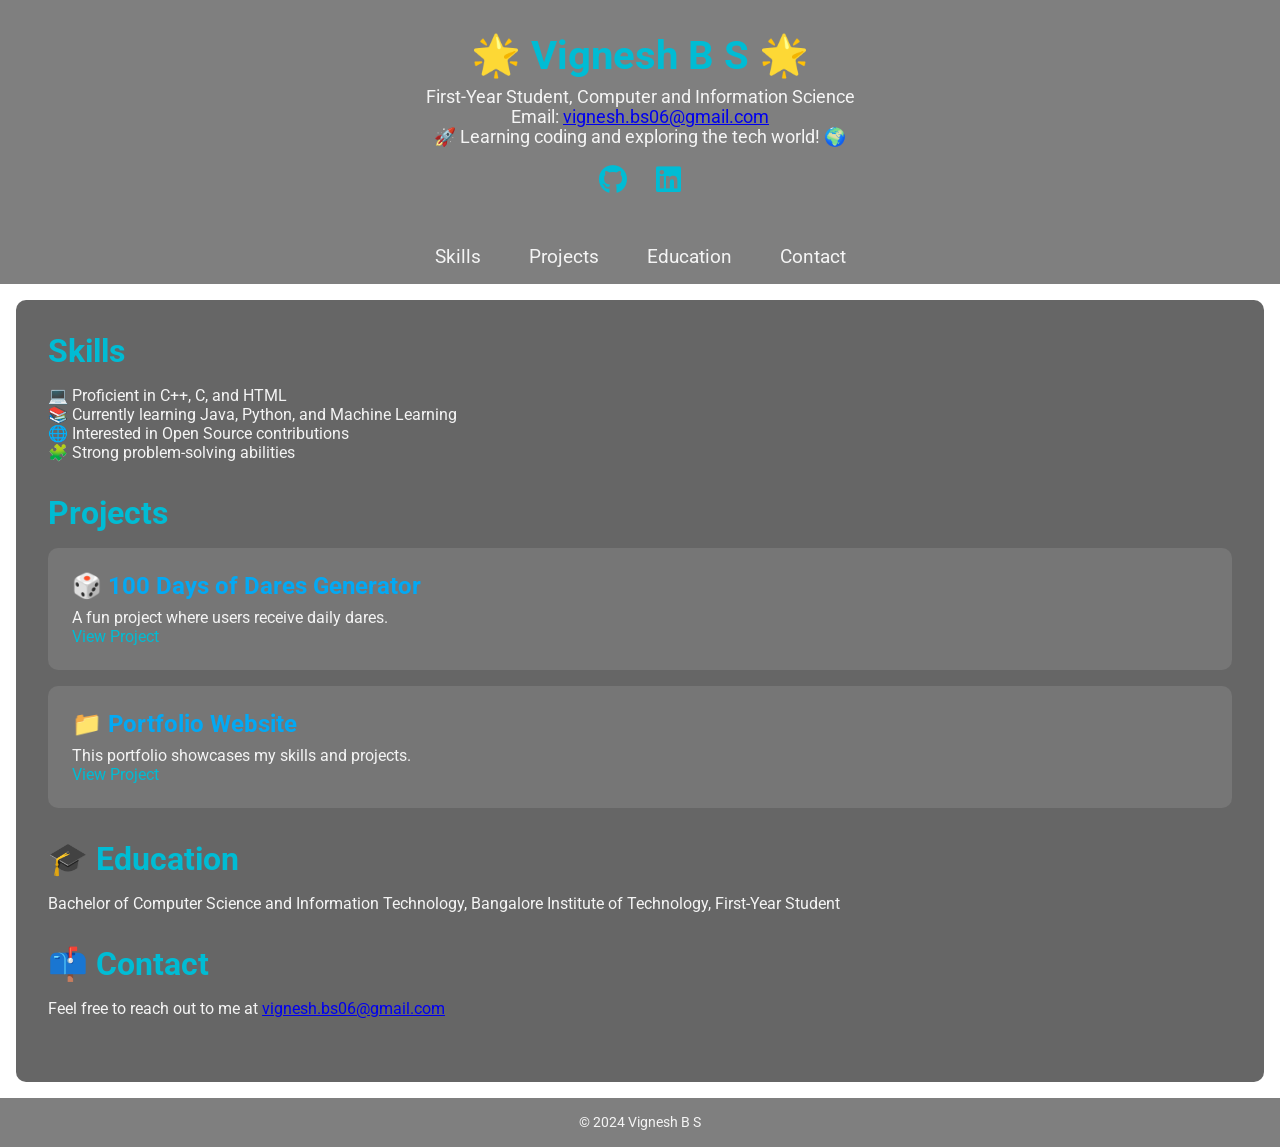
==== index.html @ 68dcb0f1 "rename Portfolio.html to index.html" ====
<!DOCTYPE html>
<html lang="en">
<head>
    <meta charset="UTF-8">
    <meta name="viewport" content="width=device-width, initial-scale=1.0">
    <title>Vignesh B S - Portfolio</title>
    <link rel="stylesheet" href="Portfolio.css">
    <link href="https://fonts.googleapis.com/css2?family=Roboto:wght@400;700&display=swap" rel="stylesheet">
    <link rel="stylesheet" href="https://cdnjs.cloudflare.com/ajax/libs/font-awesome/6.0.0-beta3/css/all.min.css">
</head>
<body>
    <header>
        <h1>🌟 Vignesh B S 🌟</h1>
        <p>First-Year Student, Computer and Information Science</p>
        <p>Email: <a href="mailto:vignesh.bs06@gmail.com">vignesh.bs06@gmail.com</a></p>
        <p>🚀 Learning coding and exploring the tech world! 🌍</p>
        <div class="social-links">
            <a href="https://github.com/vigneshbs33" target="_blank" class="social-icon github"><i class="fab fa-github"></i></a>
            <a href="https://www.linkedin.com/in/vignesh-b-s-ba9ba5329" target="_blank" class="social-icon linkedin"><i class="fab fa-linkedin"></i></a>
        </div>
    </header>
    <nav>
        <ul>
            <li><a href="#skills">Skills</a></li>
            <li><a href="#projects">Projects</a></li>
            <li><a href="#education">Education</a></li>
            <li><a href="#contact">Contact</a></li>
        </ul>
    </nav>
    <main>
        <section id="skills">
            <h2>Skills</h2>
            <ul>
                <li>💻 Proficient in C++, C, and HTML</li>
                <li>📚 Currently learning Java, Python, and Machine Learning</li>
                <li>🌐 Interested in Open Source contributions</li>
                <li>🧩 Strong problem-solving abilities</li>
            </ul>
        </section>
        <section id="projects">
            <h2>Projects</h2>
            <div class="projects-container">
                <div class="project-card">
                    <h3>🎲 100 Days of Dares Generator</h3>
                    <p>A fun project where users receive daily dares.</p>
                    <a href="https://github.com/vigneshbs33/100-days-of-dares-p1-for-learning-" target="_blank">View Project</a>
                </div>
                <div class="project-card">
                    <h3>📁 Portfolio Website</h3>
                    <p>This portfolio showcases my skills and projects.</p>
                    <a href="#" target="_blank">View Project</a>
                </div>
            </div>
        </section>
        <section id="education">
            <h2>🎓 Education</h2>
            <p>Bachelor of Computer Science and Information Technology, Bangalore Institute of Technology, First-Year Student</p>
        </section>
        <section id="contact">
            <h2>📫 Contact</h2>
            <p>Feel free to reach out to me at <a href="mailto:vignesh.bs06@gmail.com">vignesh.bs06@gmail.com</a></p>
        </section>
    </main>
    <footer>
        <p>&copy; 2024 Vignesh B S</p>
    </footer>
</body>
</html>
---- Portfolio.css ----
/* Reset */
* {
    margin: 0;
    padding: 0;
    box-sizing: border-box;
}

body {
    font-family: 'Roboto', sans-serif;
    color: #f4f4f4;
    background: url('https://source.unsplash.com/1920x1080/?nature,technology') no-repeat center center fixed;
    background-size: cover;
    overflow-x: hidden;
    animation: slide 20s ease-in-out infinite;
}

header {
    text-align: center;
    padding: 2rem;
    background: rgba(0, 0, 0, 0.5);
}

header h1 {
    font-size: 2.5rem;
    margin-bottom: 0.5rem;
    color: #00bcd4;
}

header p {
    font-size: 1.1rem;
}

.social-links {
    margin-top: 1rem;
}

.social-icon {
    font-size: 1.8rem;
    margin: 0 0.8rem;
    color: #00bcd4;
    transition: transform 0.3s ease, color 0.3s ease;
}

.social-icon:hover {
    transform: scale(1.2);
    color: #03a9f4;
}

nav ul {
    display: flex;
    justify-content: center;
    background: rgba(0, 0, 0, 0.5);
    padding: 1rem;
    list-style-type: none;
}

nav ul li {
    margin: 0 1.5rem;
}

nav ul li a {
    color: #f4f4f4;
    text-decoration: none;
    font-size: 1.2rem;
    transition: color 0.3s ease;
}

nav ul li a:hover {
    color: #00bcd4;
}

main {
    padding: 2rem;
    background: rgba(0, 0, 0, 0.6);
    margin: 1rem;
    border-radius: 10px;
}

section {
    margin-bottom: 2rem;
}

h2 {
    font-size: 2rem;
    color: #00bcd4;
    margin-bottom: 1rem;
}

ul, .projects-container {
    list-style: none;
    padding: 0;
}

.project-card {
    background: rgba(255, 255, 255, 0.1);
    padding: 1.5rem;
    margin-bottom: 1rem;
    border-radius: 10px;
    transition: transform 0.3s ease, background 0.3s ease;
}

.project-card:hover {
    transform: translateY(-5px);
    background: rgba(255, 255, 255, 0.2);
}

.project-card h3 {
    font-size: 1.5rem;
    color: #03a9f4;
    margin-bottom: 0.5rem;
}

.project-card a {
    color: #00bcd4;
    text-decoration: none;
}

footer {
    text-align: center;
    padding: 1rem;
    background: rgba(0, 0, 0, 0.5);
    font-size: 0.9rem;
}

/* Background Animation */
@keyframes slide {
    0% { background-position: 0% 50%; }
    50% { background-position: 100% 50%; }
    100% { background-position: 0% 50%; }
}
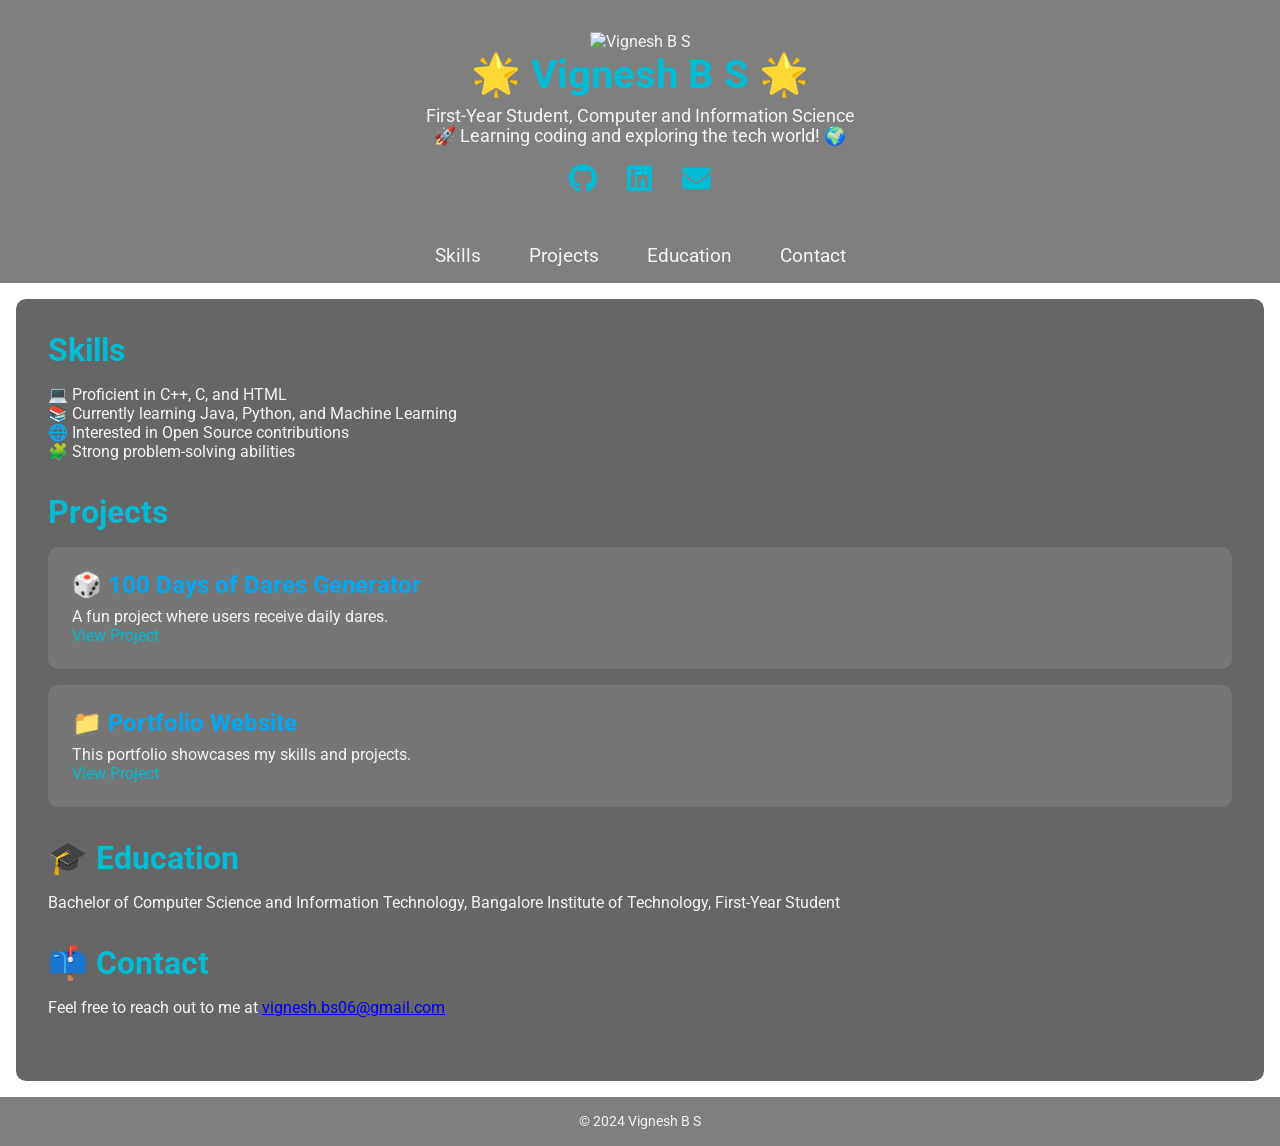
==== commit 682b53f9: "Updated index.html" ====
--- a/index.html
+++ b/index.html
@@ -10,13 +10,17 @@
 </head>
 <body>
     <header>
+        <div class="profile-image">
+            <img src="https://i.ibb.co/XXh3PqH/Whats-App-Image-2024-10-29-at-19-42-44.jpg" alt="Vignesh B S">
+        </div>
         <h1>🌟 Vignesh B S 🌟</h1>
         <p>First-Year Student, Computer and Information Science</p>
-        <p>Email: <a href="mailto:vignesh.bs06@gmail.com">vignesh.bs06@gmail.com</a></p>
+        
         <p>🚀 Learning coding and exploring the tech world! 🌍</p>
         <div class="social-links">
             <a href="https://github.com/vigneshbs33" target="_blank" class="social-icon github"><i class="fab fa-github"></i></a>
             <a href="https://www.linkedin.com/in/vignesh-b-s-ba9ba5329" target="_blank" class="social-icon linkedin"><i class="fab fa-linkedin"></i></a>
+            <a href="mailto:vignesh.bs06@gmail.com" target="_blank" class="social-icon email"><i class="fas fa-envelope"></i></a>
         </div>
     </header>
     <nav>
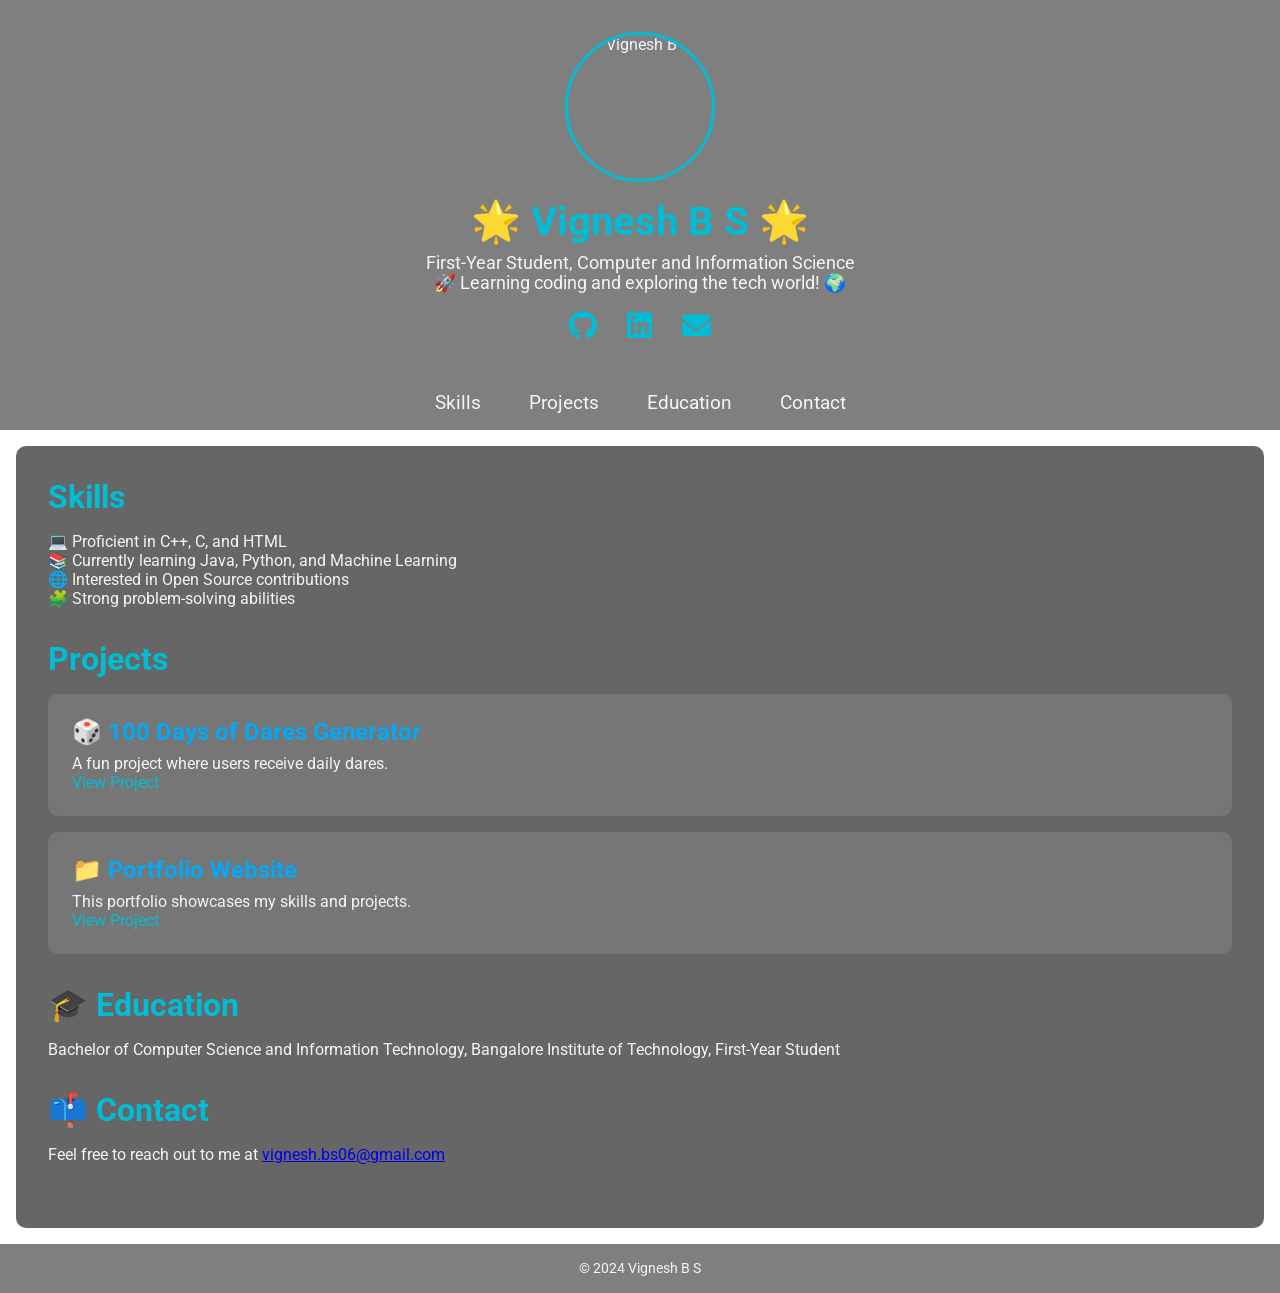
==== commit cabe1353: "Updated index.html added Portfolio link" ====
--- a/index.html
+++ b/index.html
@@ -52,7 +52,7 @@
                 <div class="project-card">
                     <h3>📁 Portfolio Website</h3>
                     <p>This portfolio showcases my skills and projects.</p>
-                    <a href="#" target="_blank">View Project</a>
+                    <a href="https://github.com/vigneshbs33/my-portfolio-p2" target="_blank">View Project</a>
                 </div>
             </div>
         </section>
--- a/Portfolio.css
+++ b/Portfolio.css
@@ -1,4 +1,4 @@
-/* Reset */
+
 * {
     margin: 0;
     padding: 0;
@@ -8,7 +8,7 @@
 body {
     font-family: 'Roboto', sans-serif;
     color: #f4f4f4;
-    background: url('https://source.unsplash.com/1920x1080/?nature,technology') no-repeat center center fixed;
+    background: url('https://c4.wallpaperflare.com/wallpaper/800/831/598/digital-art-neon-mountains-lake-wallpaper-thumb.jpg') no-repeat center center fixed;
     background-size: cover;
     overflow-x: hidden;
     animation: slide 20s ease-in-out infinite;
@@ -18,6 +18,20 @@
     text-align: center;
     padding: 2rem;
     background: rgba(0, 0, 0, 0.5);
+}
+
+.profile-image {
+    display: flex;
+    justify-content: center;
+    margin-bottom: 1rem;
+}
+
+.profile-image img {
+    width: 150px;
+    height: 150px;
+    border-radius: 50%;
+    border: 3px solid #00bcd4;
+    object-fit: cover;
 }
 
 header h1 {
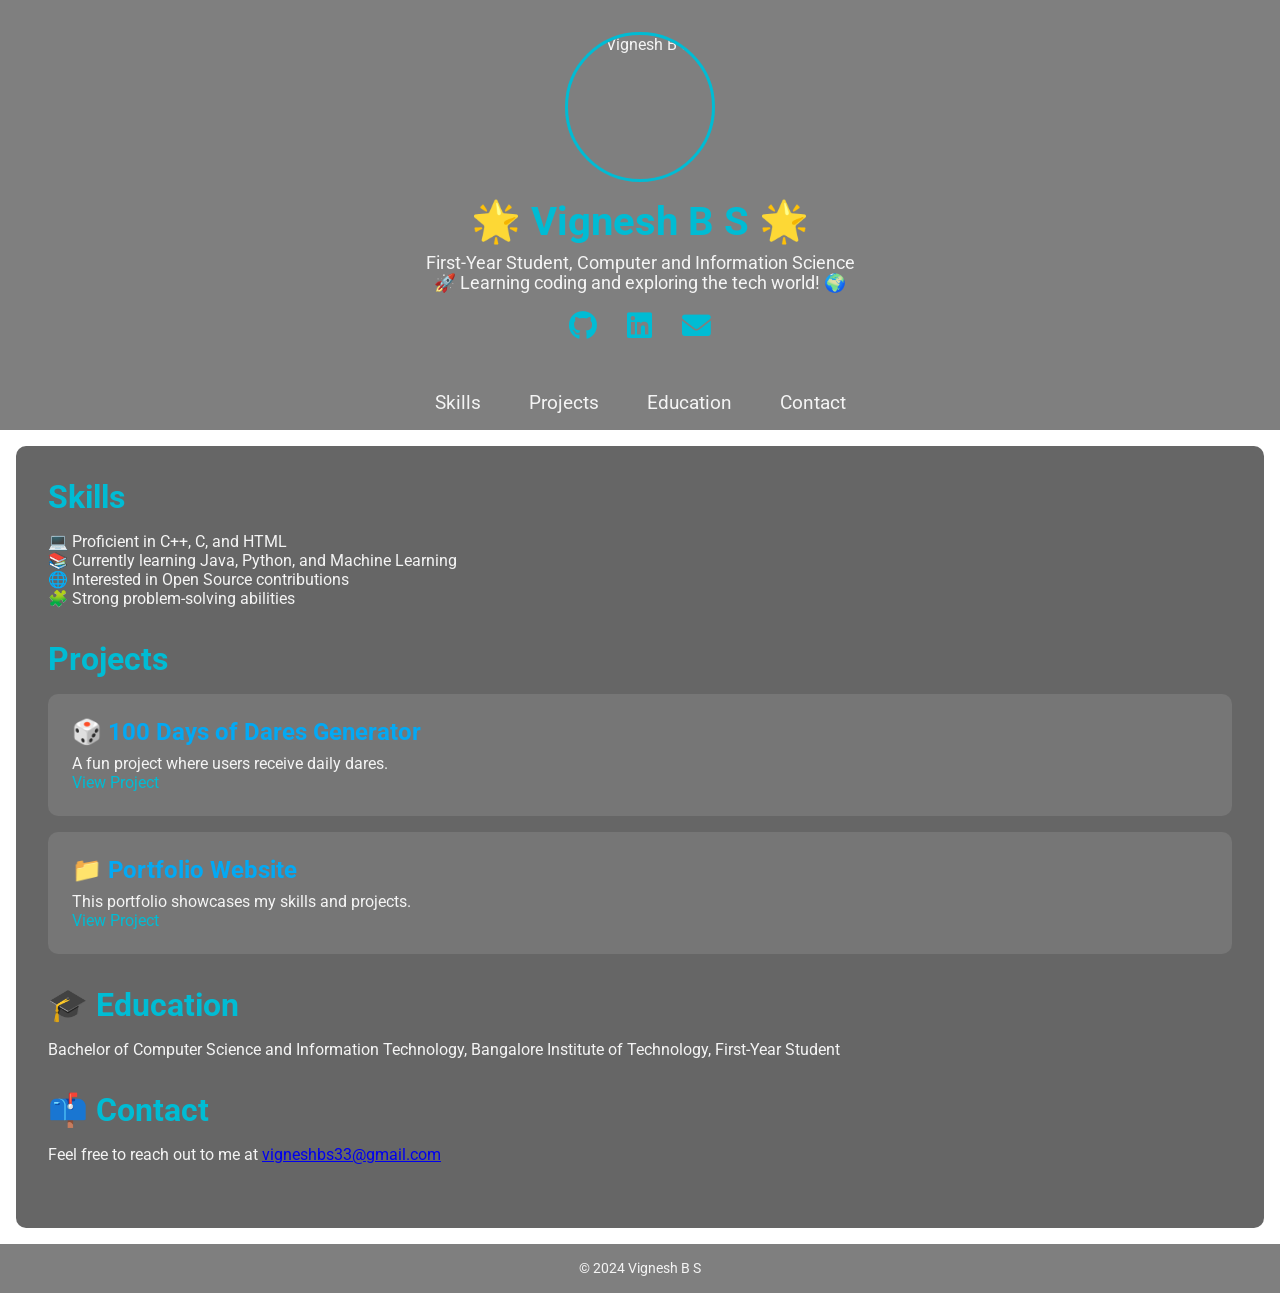
==== commit df88b851: "Update index.html" ====
--- a/index.html
+++ b/index.html
@@ -20,7 +20,7 @@
         <div class="social-links">
             <a href="https://github.com/vigneshbs33" target="_blank" class="social-icon github"><i class="fab fa-github"></i></a>
             <a href="https://www.linkedin.com/in/vignesh-b-s-ba9ba5329" target="_blank" class="social-icon linkedin"><i class="fab fa-linkedin"></i></a>
-            <a href="mailto:vignesh.bs06@gmail.com" target="_blank" class="social-icon email"><i class="fas fa-envelope"></i></a>
+            <a href="mailto:vigneshbs33@gmail.com" target="_blank" class="social-icon email"><i class="fas fa-envelope"></i></a>
         </div>
     </header>
     <nav>
@@ -62,7 +62,7 @@
         </section>
         <section id="contact">
             <h2>📫 Contact</h2>
-            <p>Feel free to reach out to me at <a href="mailto:vignesh.bs06@gmail.com">vignesh.bs06@gmail.com</a></p>
+            <p>Feel free to reach out to me at <a href="mailto:vigneshbs33@gmail.com">vigneshbs33@gmail.com</a></p>
         </section>
     </main>
     <footer>
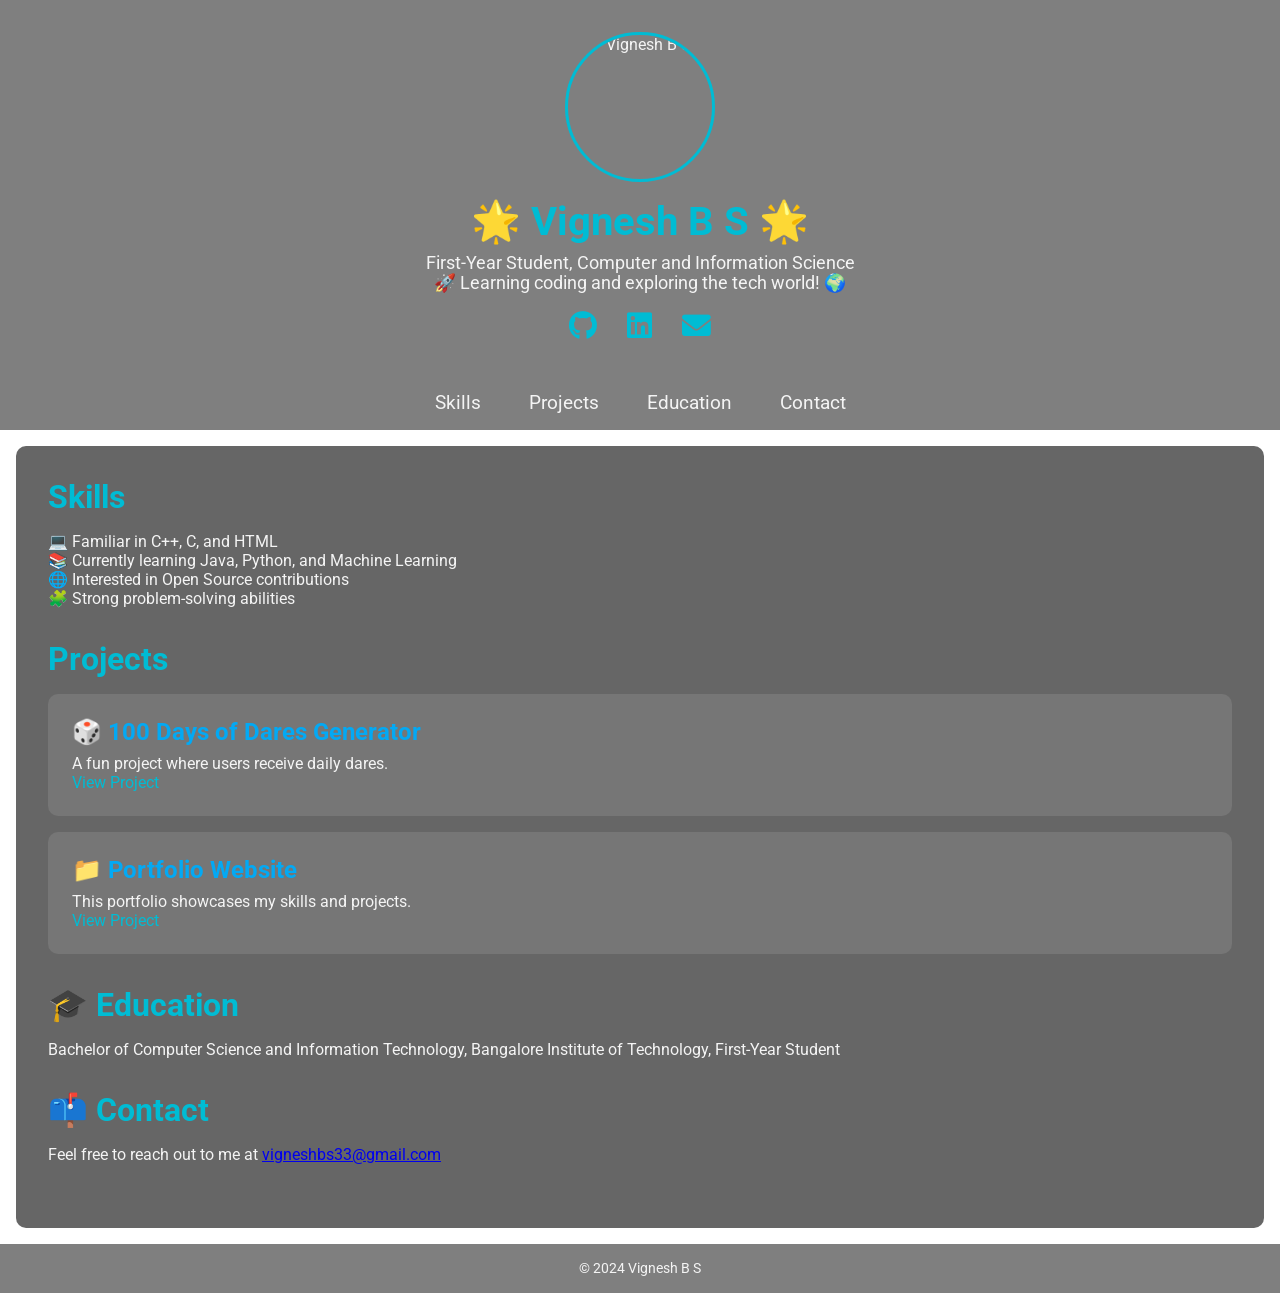
==== commit d837bd4e: "Updated index.html" ====
--- a/index.html
+++ b/index.html
@@ -35,7 +35,7 @@
         <section id="skills">
             <h2>Skills</h2>
             <ul>
-                <li>💻 Proficient in C++, C, and HTML</li>
+                <li>💻 Familiar in C++, C, and HTML</li>
                 <li>📚 Currently learning Java, Python, and Machine Learning</li>
                 <li>🌐 Interested in Open Source contributions</li>
                 <li>🧩 Strong problem-solving abilities</li>
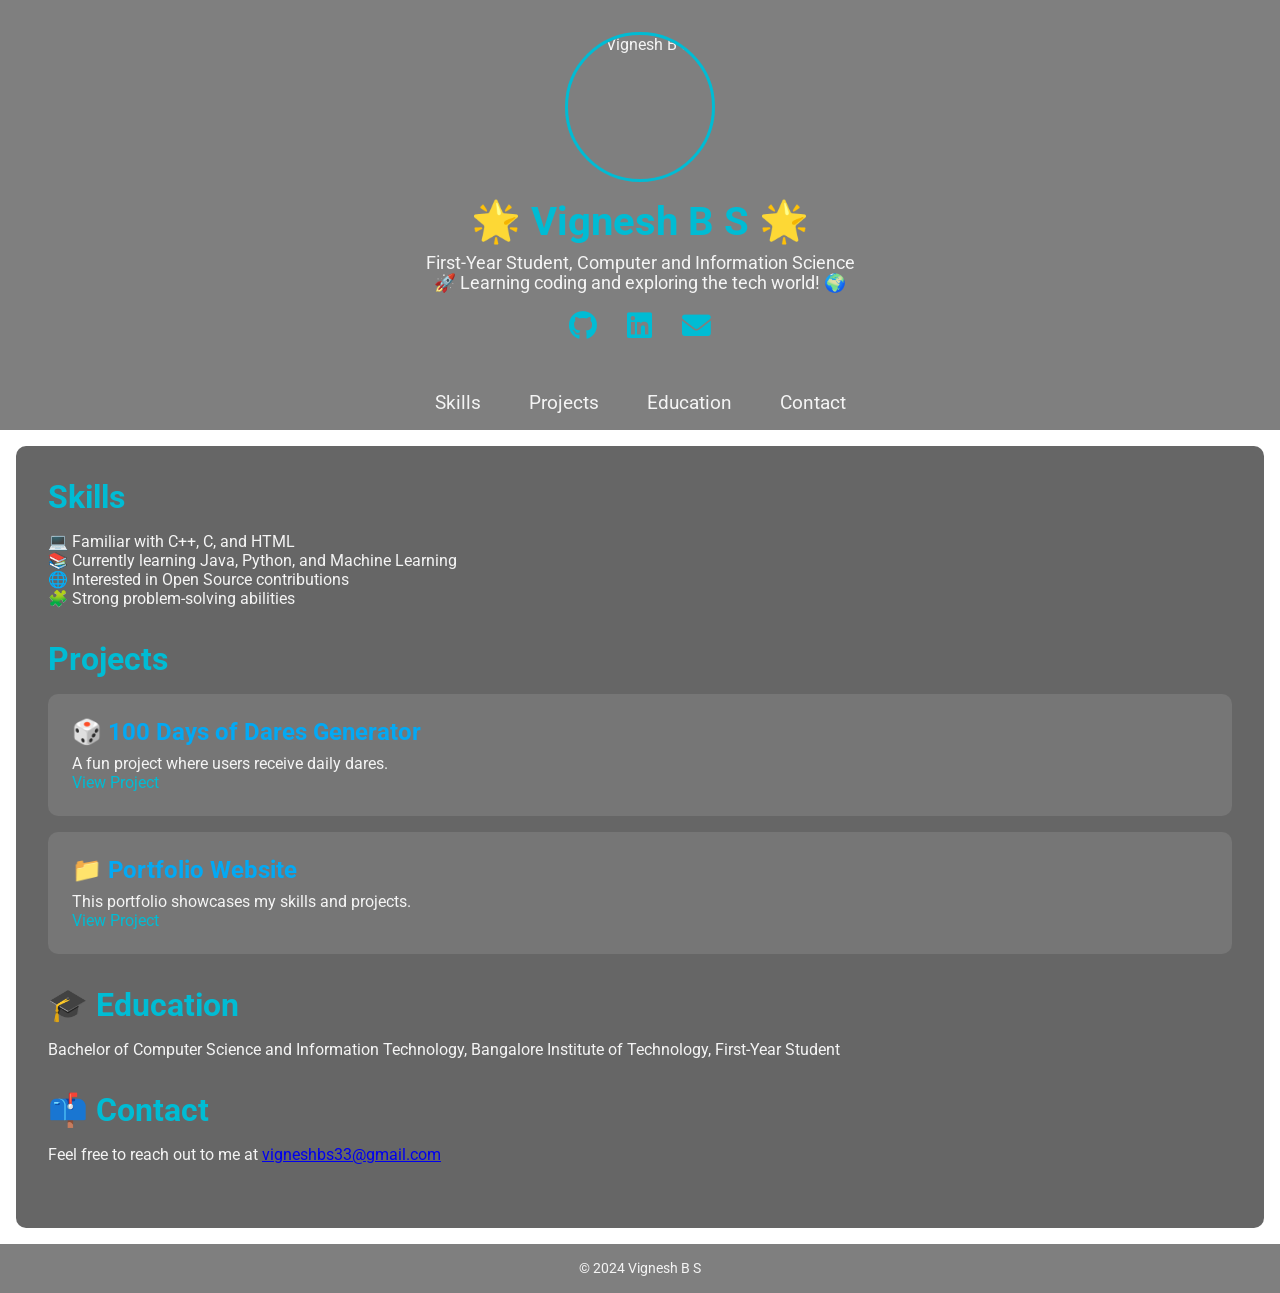
==== commit 6ab81bf6: "Updated index.html" ====
--- a/index.html
+++ b/index.html
@@ -35,7 +35,7 @@
         <section id="skills">
             <h2>Skills</h2>
             <ul>
-                <li>💻 Familiar in C++, C, and HTML</li>
+                <li>💻 Familiar with C++, C, and HTML</li>
                 <li>📚 Currently learning Java, Python, and Machine Learning</li>
                 <li>🌐 Interested in Open Source contributions</li>
                 <li>🧩 Strong problem-solving abilities</li>
